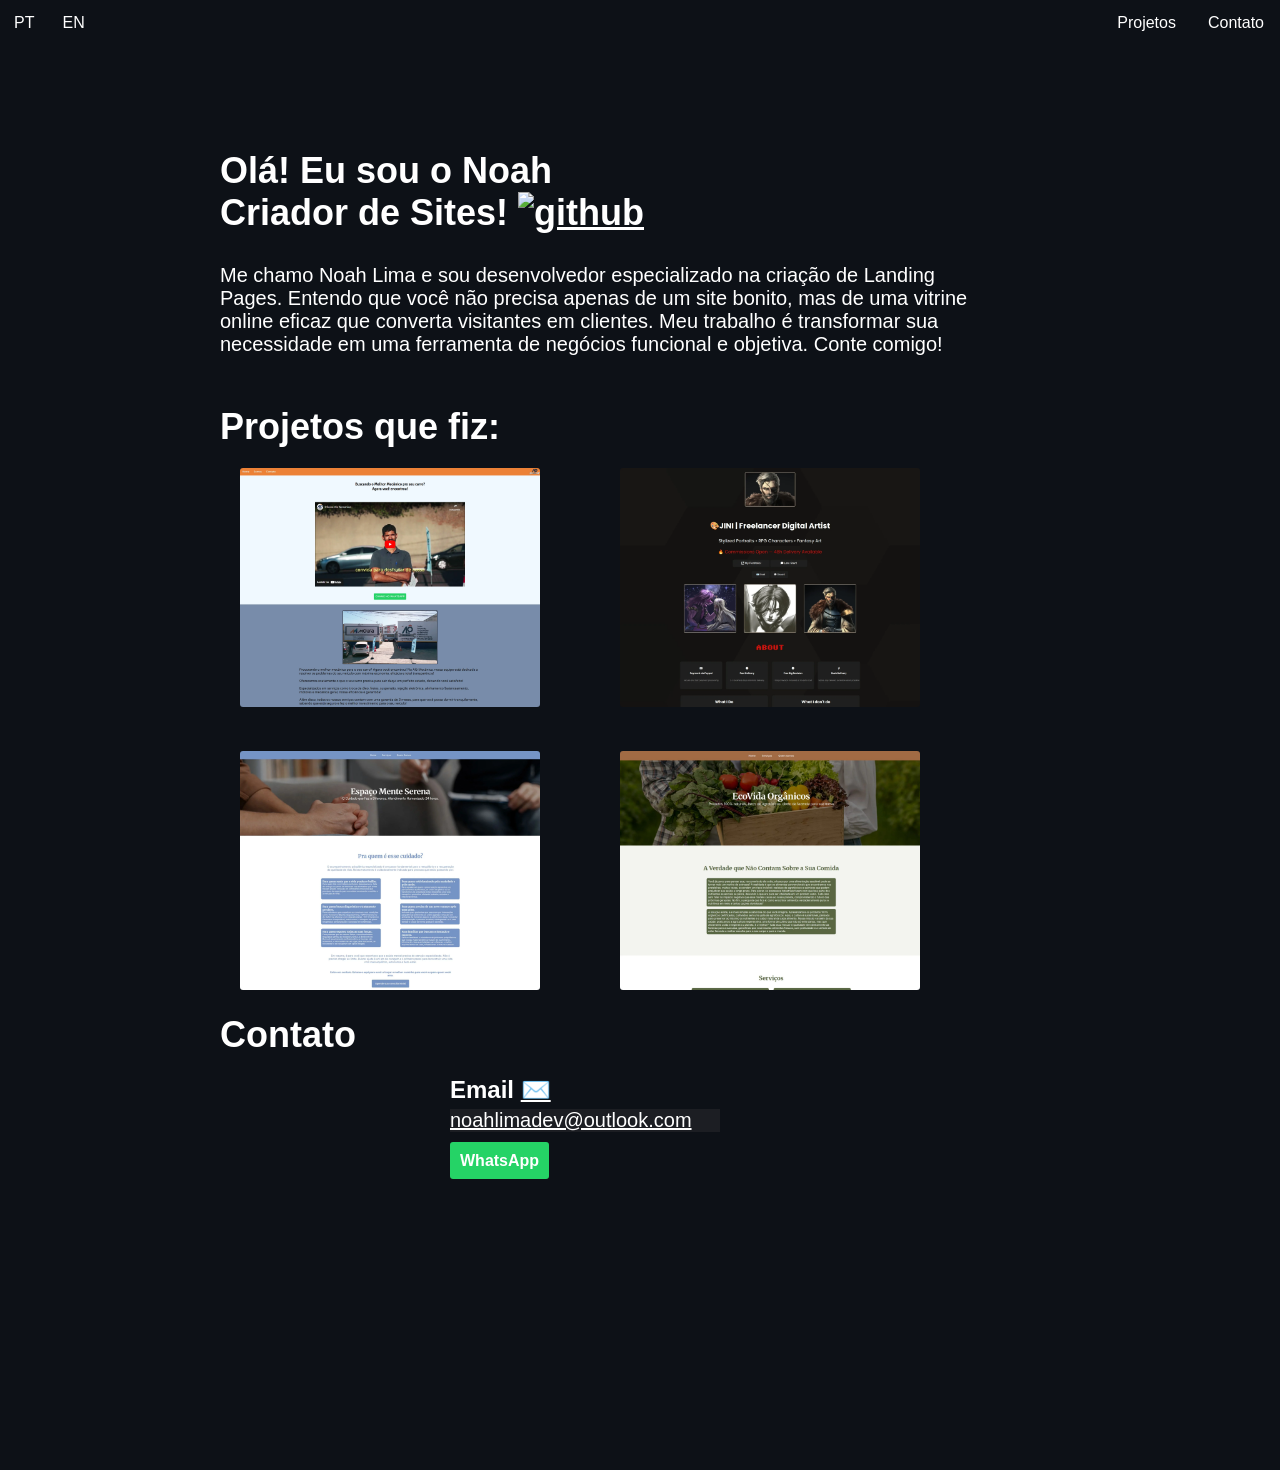
==== index.html @ e2fb1288 "Add files via upload" ====
<!DOCTYPE html>
<html>
    <head>
        <title>Noah Lima Portifólio</title>
        <meta charset="utf-8">
        <meta http-equiv="X-UA-Compatible" content="ie=edge" />
        <meta property="og:url" content="https://noah-portifolio.web.app/">
        <meta property="og:description" content="Projetos do Desenvolvedor Noah Lima. Clique para saber mais sobre">
        <meta name="viewport" content="width=device-width, initial-scale=1.0, maximum-scale=1.0">
        <link rel="icon" href="favicon.ico" type="image/x-icon">
        <meta name="theme-color" content="#0D1117">
        <link href="style.css" type="text/css" rel="stylesheet">
        <link rel="icon" href="favicon.ico" type="image/x-icon">
    </head>
    <body>
        <section class="topo">
            <ul class="menu">
                <li><a href="#contato">Contato</a></li>
                <li><a href="#projetos">Projetos</a></li>
            </ul>

            <ul class="language">
                <li><a href="index.html">PT</a></li>
                <li><a href="indexEnglish.html">EN</a></li>
            </ul>

        </section>

        <script>
            document.addEventListener("DOMContentLoaded", function () {
            var menuLinks = document.querySelectorAll(".menu a");
      
          menuLinks.forEach(function (link) {
              link.addEventListener("click", function (e) {
                  e.preventDefault(); 
                  var targetId = this.getAttribute("href").substring(1); 
      
                  var targetElement = document.getElementById(targetId); 
      
                  if (targetElement) {
                      window.scrollTo({
                          top: targetElement.offsetTop,
                          behavior: "smooth",
                      });
                  }
              });
          });
      });
      
        </script>

        <section class="Introdução">
            <div class="titulo">
                <h2>Olá! Eu sou o Noah <!--<a target="_blank" href="https://www.canva.com/design/DAF1jDfFn7Q/jhE4KbRzkaOZoCMHJuOrng/edit"><img width="48" height="48" src="https://img.icons8.com/color/48/literature--v1.png" alt="literature--v1"/></a> --></h2>
                <h2>Criador de Sites! <a target="_blank" href="https://github.com/Solamento02"><img width="50" height="50" src="https://img.icons8.com/badges/50/github.png" alt="github"/></a></h2>

                    <p>
                        Me chamo Noah Lima e sou desenvolvedor especializado na criação de Landing Pages. Entendo que você não precisa apenas de um site bonito, mas de uma vitrine online eficaz que converta visitantes em clientes. Meu trabalho é transformar sua necessidade em uma ferramenta de negócios funcional e objetiva. Conte comigo!
                    </p>

                <!-- <div class="tecno">
                    <h2>Tecnologias:</h2>
                    <p>
                        Node.js | JavaScript | React.js | React Native
                    </p>
                </div> -->
            </div>
        </section>

        <section class="Github">
            <div id="projetos"></id>
                <h2 lang="pt-BR">Projetos que fiz:</h2>
                <div class="projeto-container">
                    
                    <div class="projeto">
                            <a target="_blank" href="https://oficina-aloo.web.app/">
                                <img src="imagens/alo-mecanica.webp" width="350px" alt="Site Alô Mecânica" title="Site Alô Mecânica">
                            </a>
                    </div>

                    <div class="projeto">
                        <a target="_blank" href="https://jini-portifolio.vercel.app/">
                            <img src="imagens/jini.webp" width="350px" alt="Site Portifolio Artista" title="Site Portifolio Artista" > 
                        </a>
                    </div>

                    <div class="projeto">
                        <a target="_blank" href="https://clinica-espaco-mente-serena.vercel.app/">
                            <img src="imagens/clinica-serena.webp" width="350px" alt="Site de Clínica Terapeutica" title="Site Clinica Mente Serena"> 
                        </a>
                    </div>

                    <div class="projeto">
                        <a target="_blank" href="https://eco-vida-organicos.vercel.app/">
                            <img src="imagens/ecovida-organicos.webp" width="350px" alt="Site Orgânicos" title="Site Eco Vida Orgânicos">
                        </a>
                    </div>

                </div>
            </div>
        </section>

        <section class="contato">
            <div id="contato"></id>
                <h2 lang="pt-BR">Contato</h2>
                <div class="bloco">
                    <h1>Email <a target="_blank" href="mailto:noahlimadev@outlook.com">✉️</h1>
                    <p>noahlimadev@outlook.com</p></a>
                </div>
                <div class="bloco">
                    <div class="whatsapp-button">
                    <a href="https://api.whatsapp.com/send?phone=558695451164" target="_blank">
                        WhatsApp
                    </a>
                    </div>
                </div>
        </section>

    </body>
</html>
---- style.css ----
*{
    margin: 0;
    padding: 0;
    font-family: -apple-system, BlinkMacSystemFont, "Segoe UI", "Noto Sans", Helvetica, Arial, sans-serif, "Apple Color Emoji", "Segoe UI Emoji";
    background-color: #0D1117;
    color: #FFFFFF;
}

.center{
    max-width: 1200px;
    margin: 0 auto;
    padding: 20px;
    text-align: center;
}

.menu li{
    float: right;
}

.menu li{
    display: inline-block;
}

.menu li a{
    display: block;
    padding: 14px 16px;
    text-decoration: none;
}

.menu li a:hover{
    text-decoration: line-through;
}

.language li{
    display: inline-block;
}

.language li{
    float: left;
}

.language li a{
    display: block;
    padding: 14px;
    text-decoration: none;
}

.language li a:hover{
    text-decoration: line-through;
}

.titulo {
    padding-bottom: 50px;
    padding-top: 150px;
    padding-left: 200px;
}

.titulo {
    width: 800px;
}

.titulo h2{
    font-size: 36px;
    padding-left: 20px;
}

.titulo p{
    padding-left: 20px;
    padding-top: 30px;
    font-size: 20px;
    margin: 0 auto;
}

.outrem {
    padding-left: 200px;
    padding-bottom: 50px;
}

.outrem h2 {
    font-size: 36px;
    padding: 20px;
}

.tecno h2{
    padding-top: 30px;
}

.curriculo {
    padding-left: 1000px ;
}

.Github {
    padding-left: 200px;
}

.Github h2{
    font-size: 36px;
    padding-left: 20px;
    margin: 0 auto;
}

.projeto-container{
    display: flex;
    justify-content: flex-start;
    flex-wrap: wrap;
}

.projeto {
    padding: 20px;
}

.projeto img{
    width: 100%;
}

.projeto img{
    width: 300px;
    margin: 0 20px;
    transition: 1s ease;
    transition: transform 0.3s;
    border-radius: 3px;
}

.projeto img:hover {
    transform: scale(0.9);
    opacity: 0.9;
    transition: 1s ease;
}

.contato {
    padding-bottom: 300px;
    padding-left: 200px;
}

.contato h2{
    font-size: 36px;
    margin: 0 auto;
    padding-left: 20px;
}

.contato p{
    font-size: 20px;
    width: 270px;
    background-color: #4444;
}

.bloco h1{
    margin-bottom: 5px;
}

.bloco {
    margin-top: 20px;
    margin-left: 250px;
    text-decoration: none;
}

.whatsapp-button a{
    text-decoration: none;
    background-color: #25d366;
    width: 200px;
    padding: 10px;
    font-weight: bold;
    text-align: center;
    border-radius: 3px;
    cursor: pointer;
}


@media screen and (max-width: 768px){
    .projeto-container{flex-direction: column;}
        .titulo, .Github, .contato , .outrem {
            padding-left: 2px;
        }

        .titulo {
            width: 100%;
        }

        .projeto img {
            width: 320px;
        }

        .projeto img:hover {
            transform: none;
        }
    
        .bloco {
            margin-left: 20px;
        }
    }
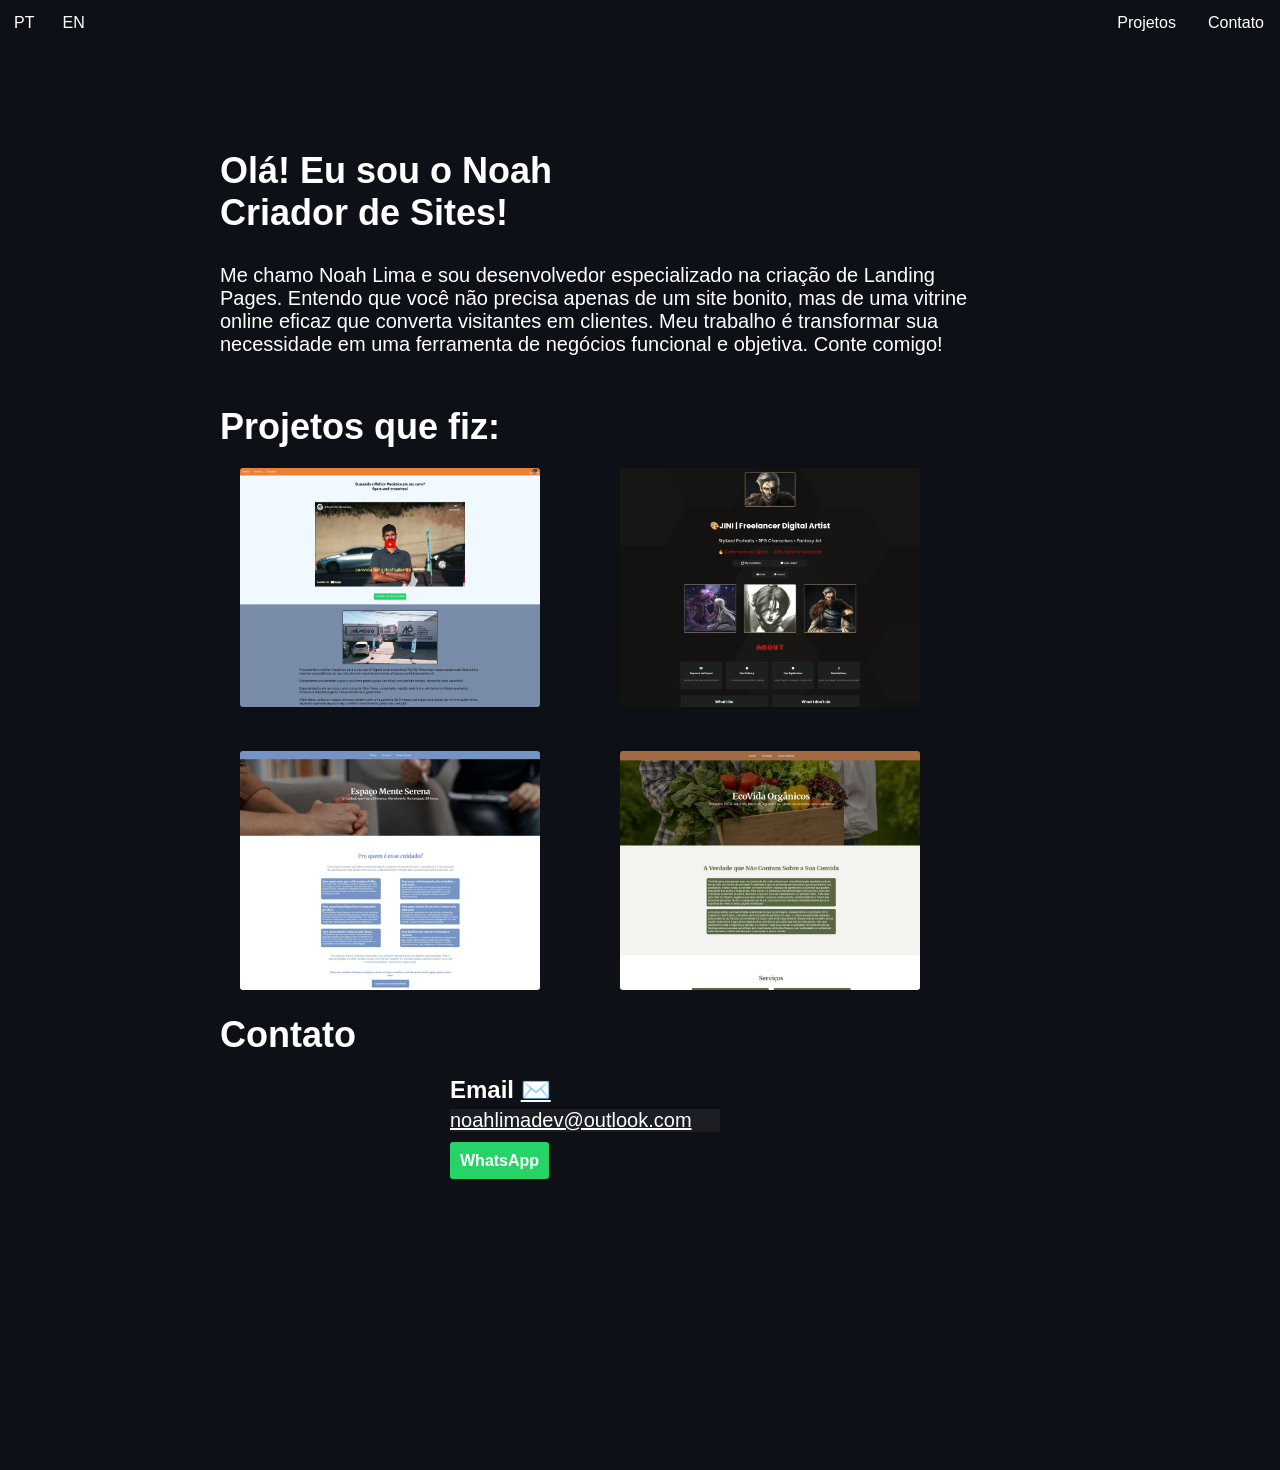
==== commit eb15146a: "Enhance SEO with new meta tags and clean up content Updated SEO meta tags and removed duplicate cont" ====
--- a/index.html
+++ b/index.html
@@ -5,13 +5,26 @@
         <title>Noah Lima Portifólio</title>
         <meta charset="utf-8">
         <meta http-equiv="X-UA-Compatible" content="ie=edge" />
-        <meta property="og:url" content="https://noah-portifolio.web.app/">
-        <meta property="og:description" content="Projetos do Desenvolvedor Noah Lima. Clique para saber mais sobre">
         <meta name="viewport" content="width=device-width, initial-scale=1.0, maximum-scale=1.0">
         <link rel="icon" href="favicon.ico" type="image/x-icon">
         <meta name="theme-color" content="#0D1117">
         <link href="style.css" type="text/css" rel="stylesheet">
         <link rel="icon" href="favicon.ico" type="image/x-icon">
+
+       <!-- abaixo é o SEO -->
+        <meta name="description" content="Noah Lima cria landing pages otimizadas que convertem visitantes em clientes. Transforme sua necessidade em ferramenta de negócios objetiva. Solicite seu orçamento!">
+        <meta name="keywords" content="desenvolvimento landing page desenvolvedor landing page especializado criar landing page conversão landing page para negócios landing page profissional transformar site em ferramenta de negócios como criar uma landing page que converte">
+        <meta name="robots" content="index, follow" /> <!---Sem nada funciona também o indexamento-->
+        <meta name="googlebot" content="index, follow" />
+        <meta property="og:title" content="Noah Lima - Landing Pages| Criador de Sites ">
+        <meta property="og:site_name" content="Noah Lima - Landing Pages| Criador de Sitesa">
+        <meta property="og:locale" content="pt_BR">
+        <meta property="og:description" content="Noah Lima cria landing pages otimizadas que convertem visitantes em clientes. Transforme sua necessidade em ferramenta de negócios objetiva. Solicite seu orçamento!">
+        <meta itemProp="description" content="Noah Lima cria landing pages otimizadas que convertem visitantes em clientes. Transforme sua necessidade em ferramenta de negócios objetiva. Solicite seu orçamento!" />
+        <meta property="og:url" content="http://noah-lima.com/">
+        <meta property="og:imagem:type" content="image/png">
+        <meta itemProp="name" content="Noah Lima - Landing Pages| Criador de Sites" />
+
     </head>
     <body>
         <section class="topo">
@@ -53,7 +66,8 @@
         <section class="Introdução">
             <div class="titulo">
                 <h2>Olá! Eu sou o Noah <!--<a target="_blank" href="https://www.canva.com/design/DAF1jDfFn7Q/jhE4KbRzkaOZoCMHJuOrng/edit"><img width="48" height="48" src="https://img.icons8.com/color/48/literature--v1.png" alt="literature--v1"/></a> --></h2>
-                <h2>Criador de Sites! <a target="_blank" href="https://github.com/Solamento02"><img width="50" height="50" src="https://img.icons8.com/badges/50/github.png" alt="github"/></a></h2>
+                <h2>Criador de Sites! <!-- <a target="_blank" href="https://github.com/Solamento02"><img width="50" height="50" src="https://img.icons8.com/badges/50/github.png" alt="github"/></a> --> </h2>
+                
 
                     <p>
                         Me chamo Noah Lima e sou desenvolvedor especializado na criação de Landing Pages. Entendo que você não precisa apenas de um site bonito, mas de uma vitrine online eficaz que converta visitantes em clientes. Meu trabalho é transformar sua necessidade em uma ferramenta de negócios funcional e objetiva. Conte comigo!
@@ -118,4 +132,4 @@
         </section>
 
     </body>
-</html>+</html>
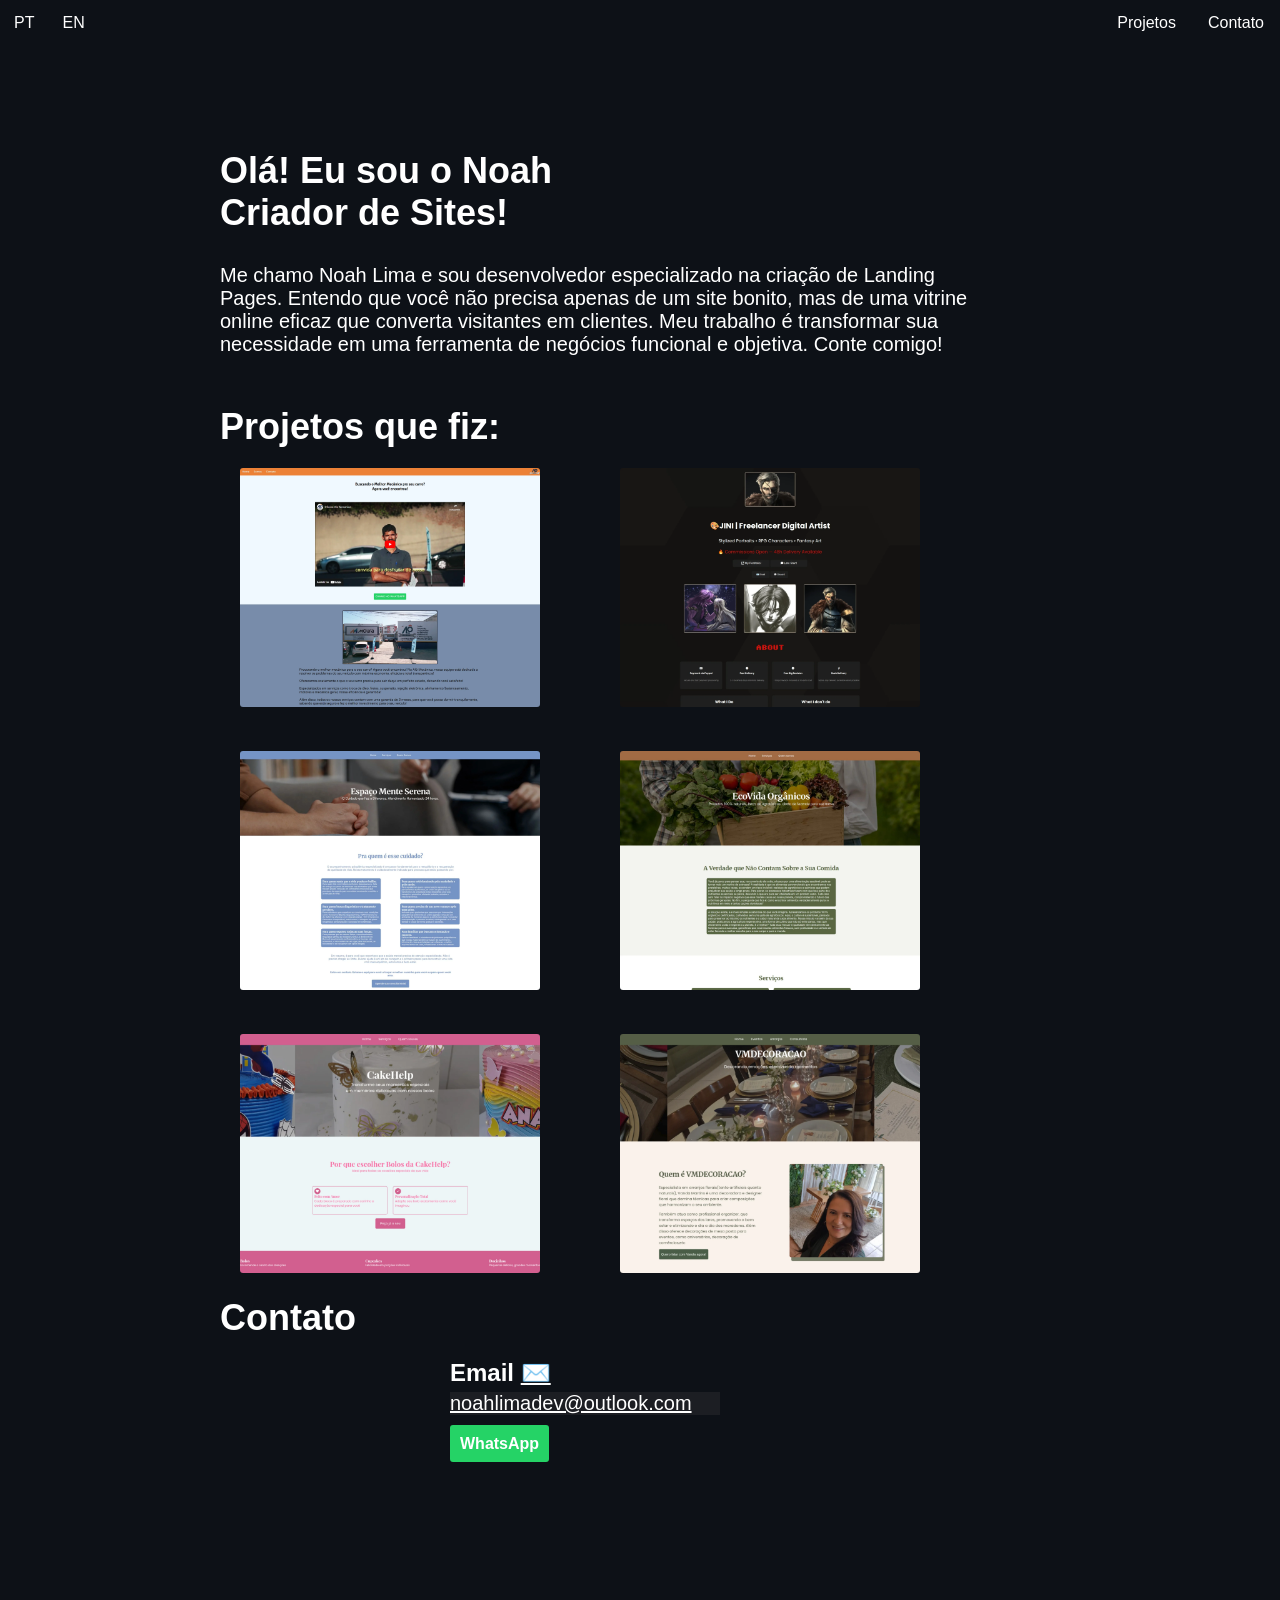
==== commit 53c3babb: "Atualizando novos sites" ====
--- a/index.html
+++ b/index.html
@@ -2,7 +2,7 @@
 <!DOCTYPE html>
 <html>
     <head>
-        <title>Noah Lima Portifólio</title>
+        <title>Noah Lima | Criador de Sites</title>
         <meta charset="utf-8">
         <meta http-equiv="X-UA-Compatible" content="ie=edge" />
         <meta name="viewport" content="width=device-width, initial-scale=1.0, maximum-scale=1.0">
@@ -88,7 +88,7 @@
                 <div class="projeto-container">
                     
                     <div class="projeto">
-                            <a target="_blank" href="https://oficina-aloo.web.app/">
+                            <a target="_blank" href="https://alo-mecanica.vercel.app/">
                                 <img src="imagens/alo-mecanica.webp" width="350px" alt="Site Alô Mecânica" title="Site Alô Mecânica">
                             </a>
                     </div>
@@ -108,6 +108,20 @@
                     <div class="projeto">
                         <a target="_blank" href="https://eco-vida-organicos.vercel.app/">
                             <img src="imagens/ecovida-organicos.webp" width="350px" alt="Site Orgânicos" title="Site Eco Vida Orgânicos">
+                        </a>
+                    </div>
+
+
+                    <div class="projeto">
+                        <a target="_blank" href="https://cakehelp.vercel.app/">
+                            <img src="imagens/cake-help.webp" width="350px" alt="Site Cake Help" title="Site Cake Help">
+                        </a>
+                    </div>
+
+
+                    <div class="projeto">
+                        <a target="_blank" href="https://www.vmdecoracao.com/">
+                            <img src="imagens//vmdecoracao.webp" width="350px" alt="Site Vm Decoracao" title="Site Vm Decoracao">
                         </a>
                     </div>
 
